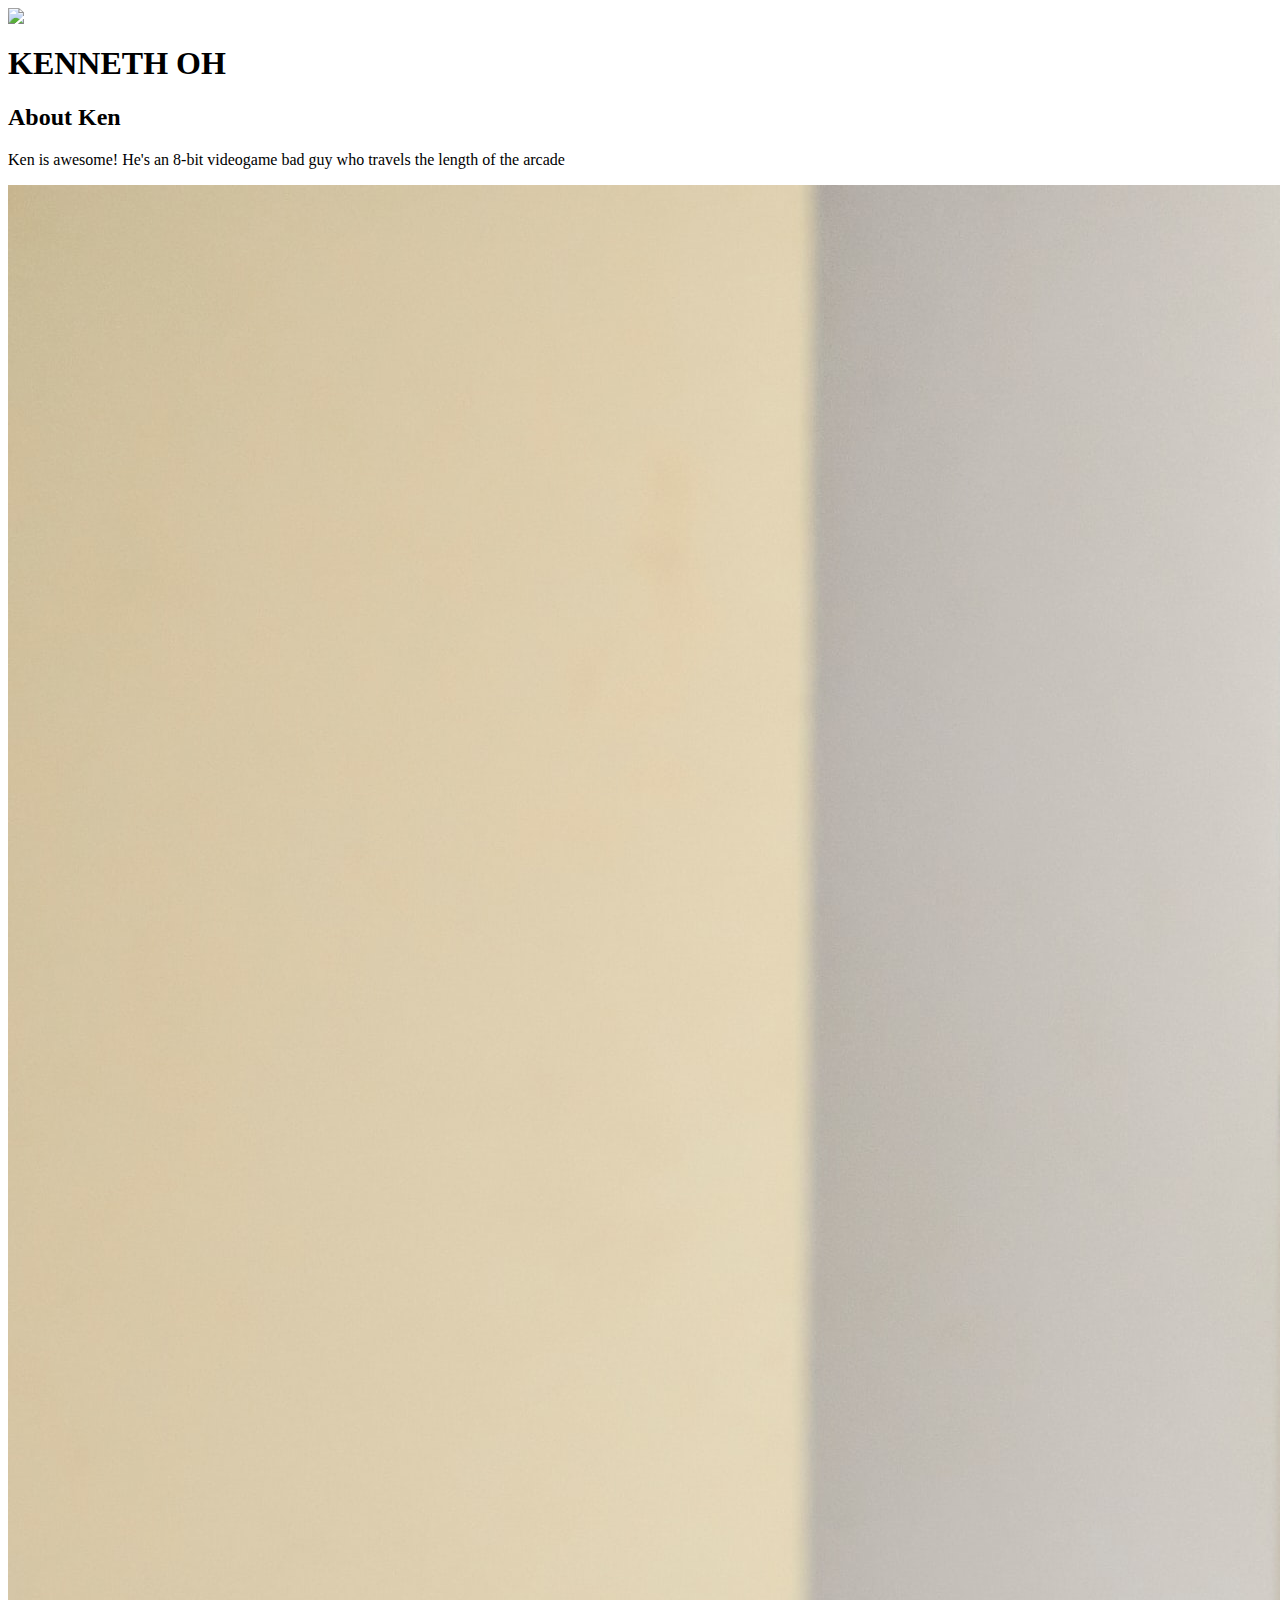
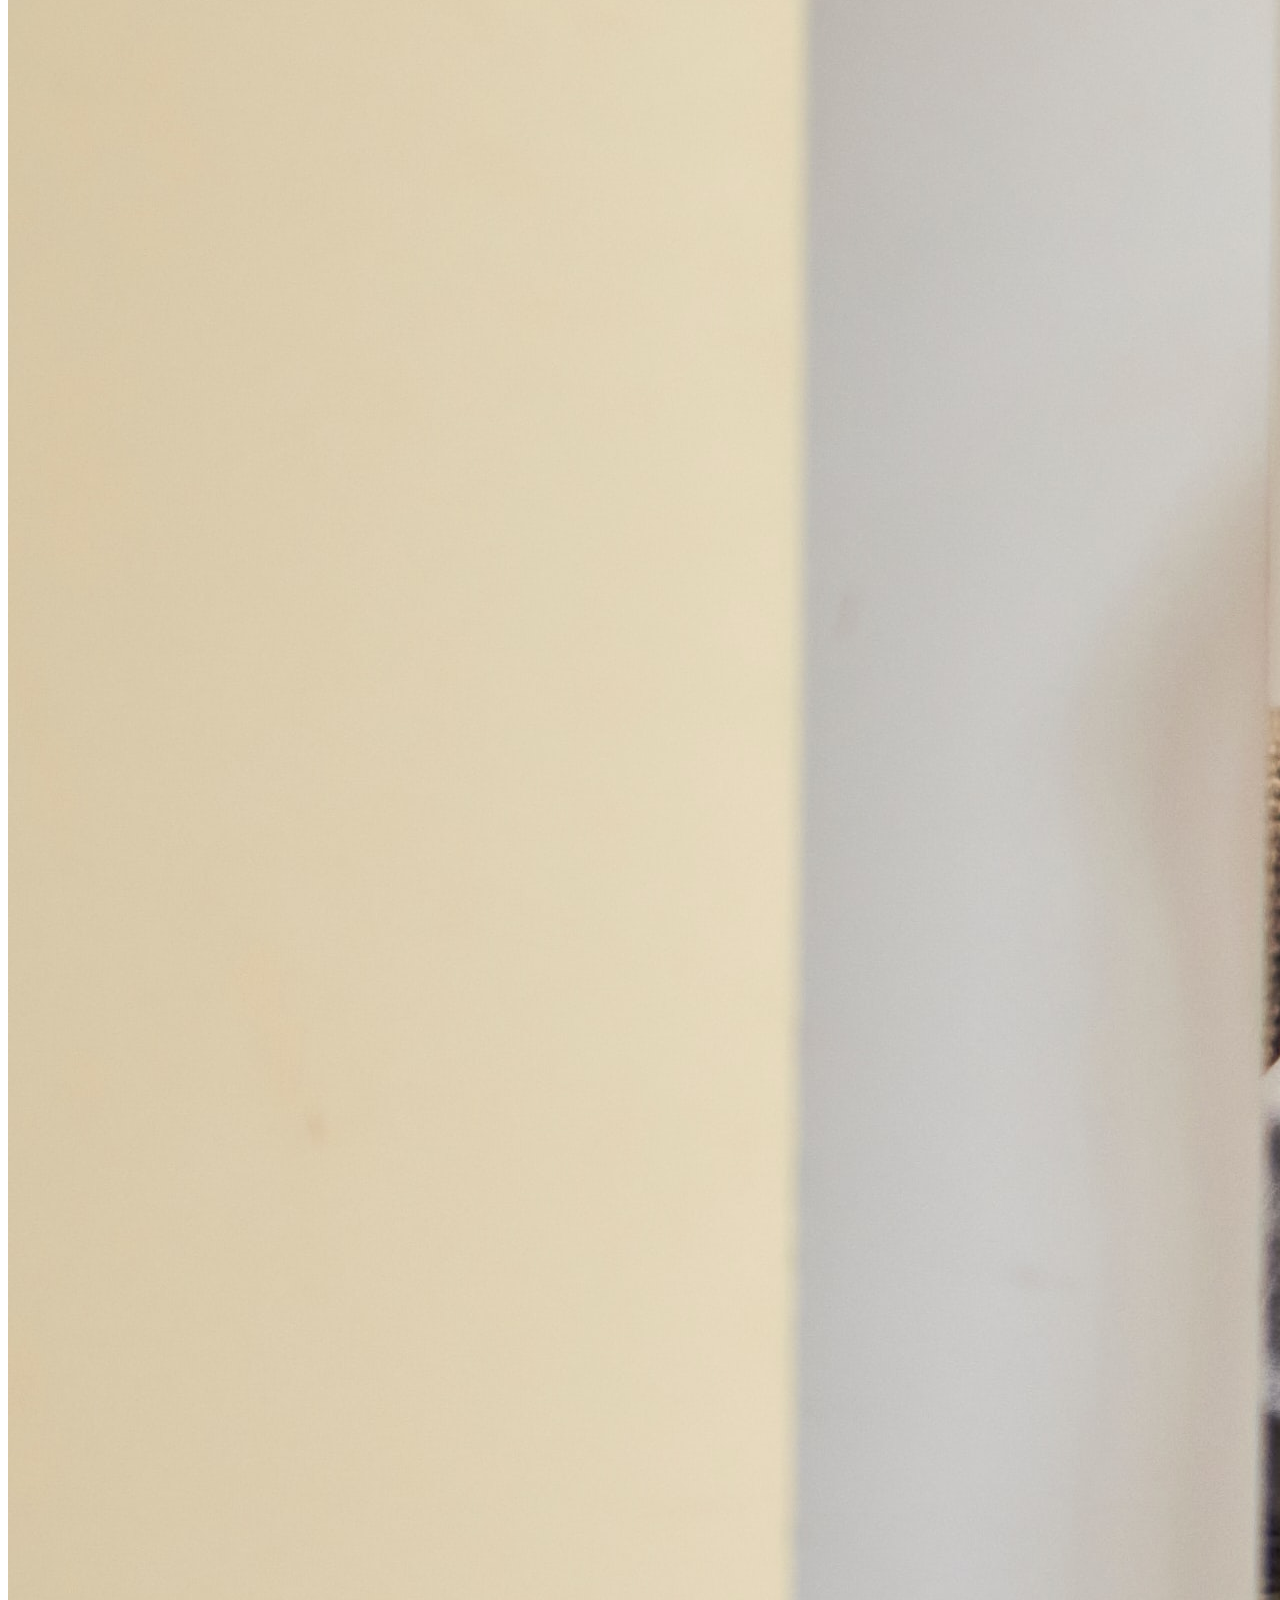
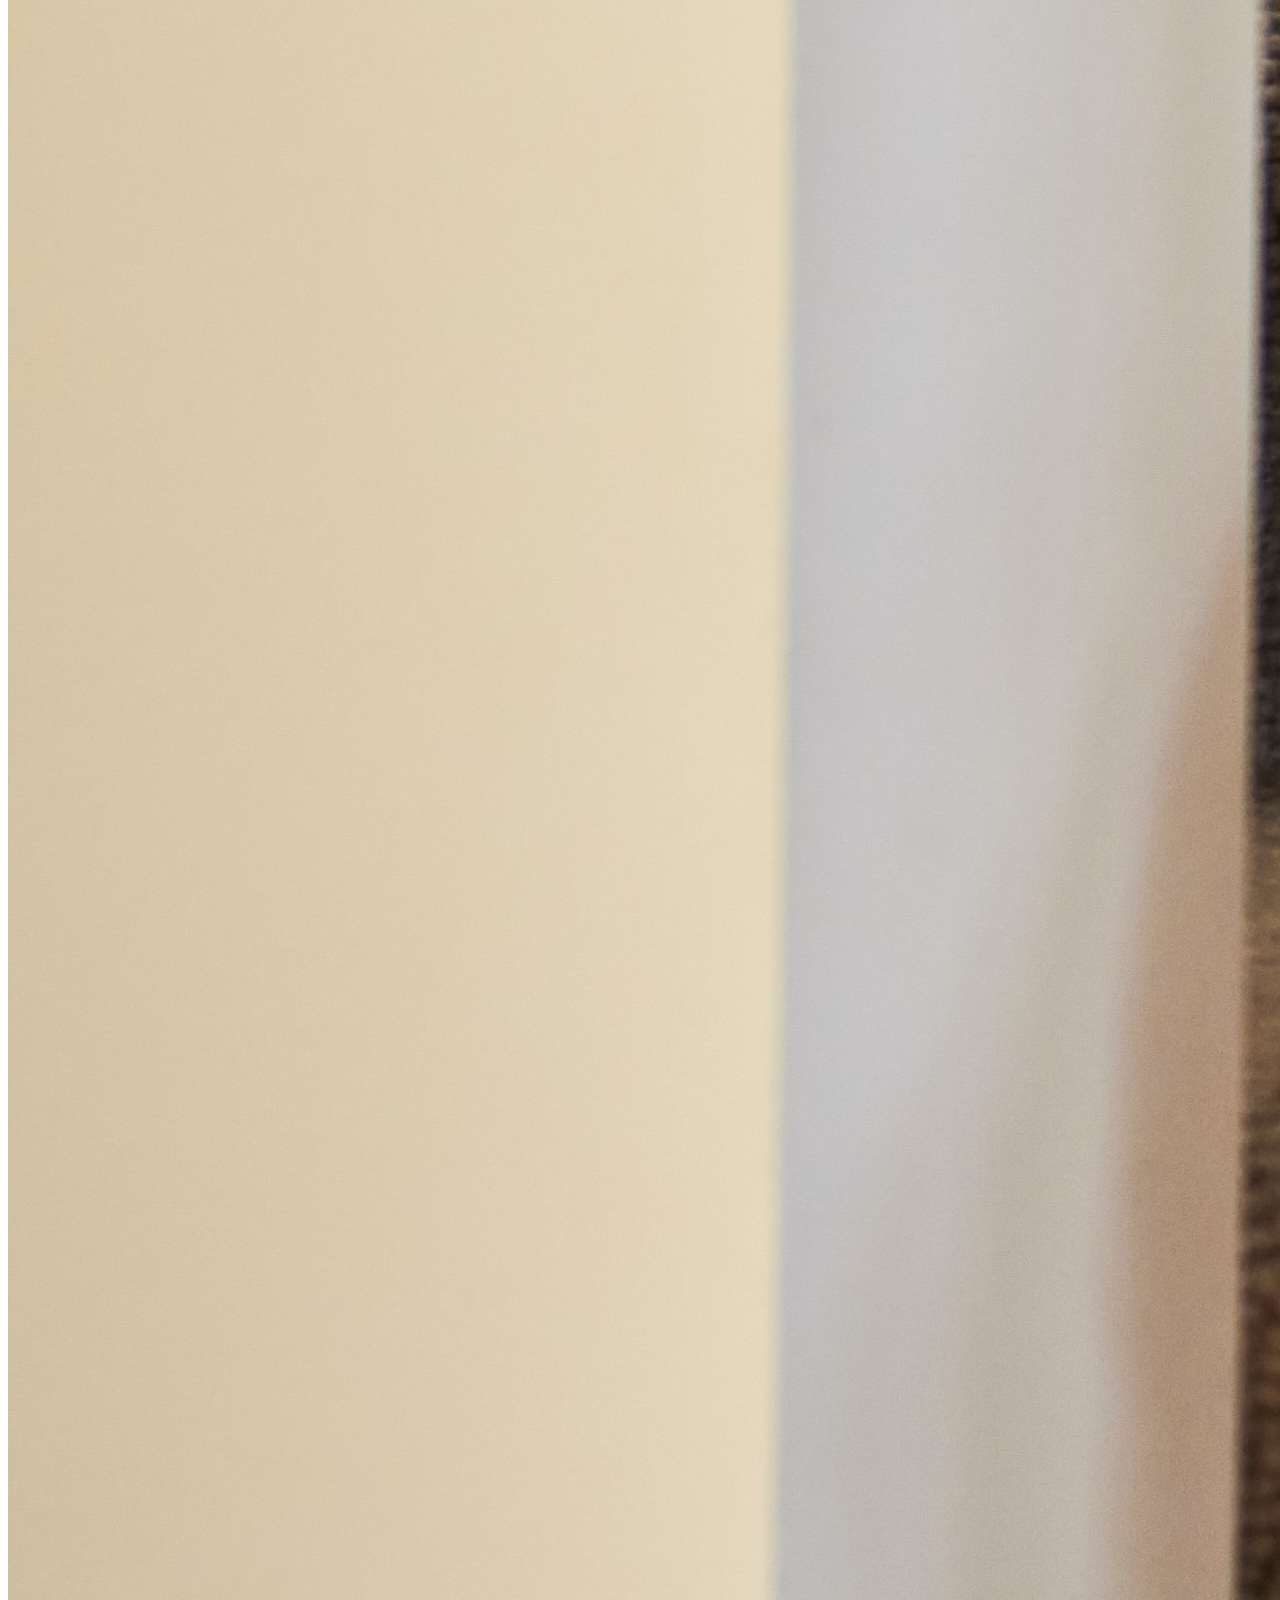
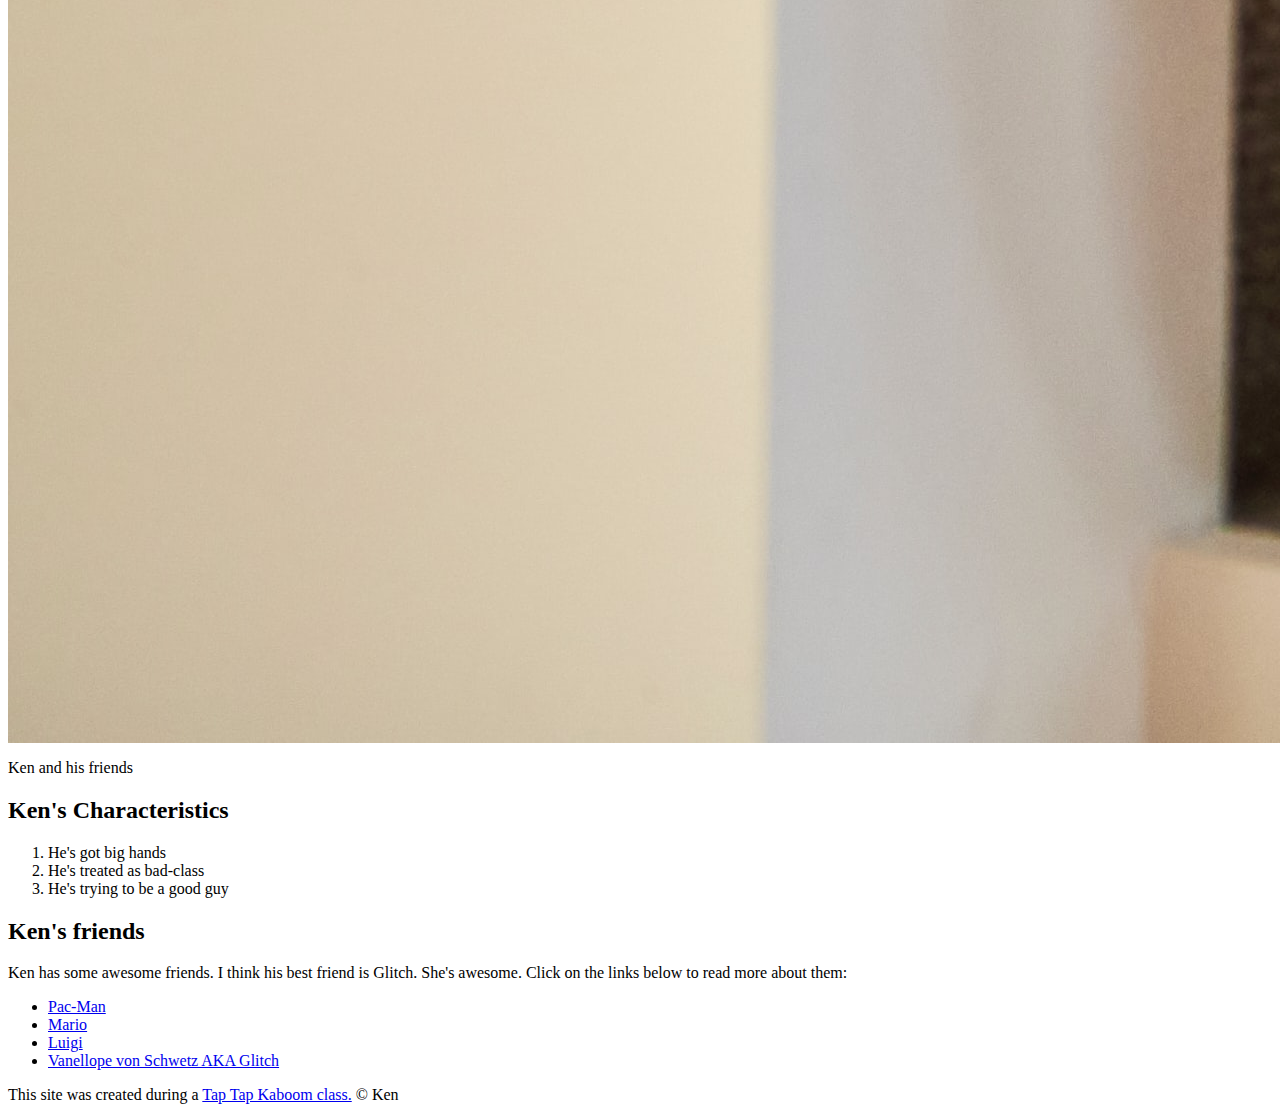
==== index.html @ ffb616e9 "added our character index.html" ====
<!GOCTYPE <!DOCTYPE html>
<html>
  <head>

    <title>KENNETH OH</title>
    <link rel="icon" href="img/ken_avatar.jpg">
  </head>
  <body>
      <!-- header element -->
      <header>
        <img src="img/ken_avatar.jpg">
        <h1>KENNETH OH</h1>
      </header>

      <!-- main element -->
      <main>
        <h2>About Ken</h2>
        <p>Ken is awesome! He's an 8-bit videogame bad guy who travels the length of the arcade</p>
        <img src="img/ken_big.jpg">
        <p>Ken and his friends</p>


        <!-- Characteristics -->
        <h2>Ken's Characteristics</h2>
        <ol>
          <li>He's got big hands</li>
          <li>He's treated as bad-class</li>
          <li>He's trying to be a good guy</li>
        </ol>

        <!-- Friends -->
        <h2>Ken's friends</h2>
        <p>Ken has some awesome friends. I think his best friend is Glitch. She's awesome. Click on the links below to read more about them:</p>
        <ul>
          <li><a target="_blank" href="https://unsplash.com/photos/By-tZImt0Ms">Pac-Man</a></li>
          <li><a target="_blank" href="https://unsplash.com/photos/2AsfYaYTbpI">Mario</a></li>
          <li><a target="_blank" href="https://en.wikipedia.org/wiki/Luigi">Luigi</a></li>
          <li><a target="_blank" href="https://disney.fandom.com/wiki/Vanellope_von_Schweetz">Vanellope von Schwetz AKA Glitch</a></li>
      </ul>
    </main>

    <!-- Footer element -->
    <footer>
      <p>This site was created during a <a target="_blank" href="https://taptapkaboom.com">Tap Tap Kaboom class.</a> &copy; Ken </p>
    </footer>
  </body>
</html>
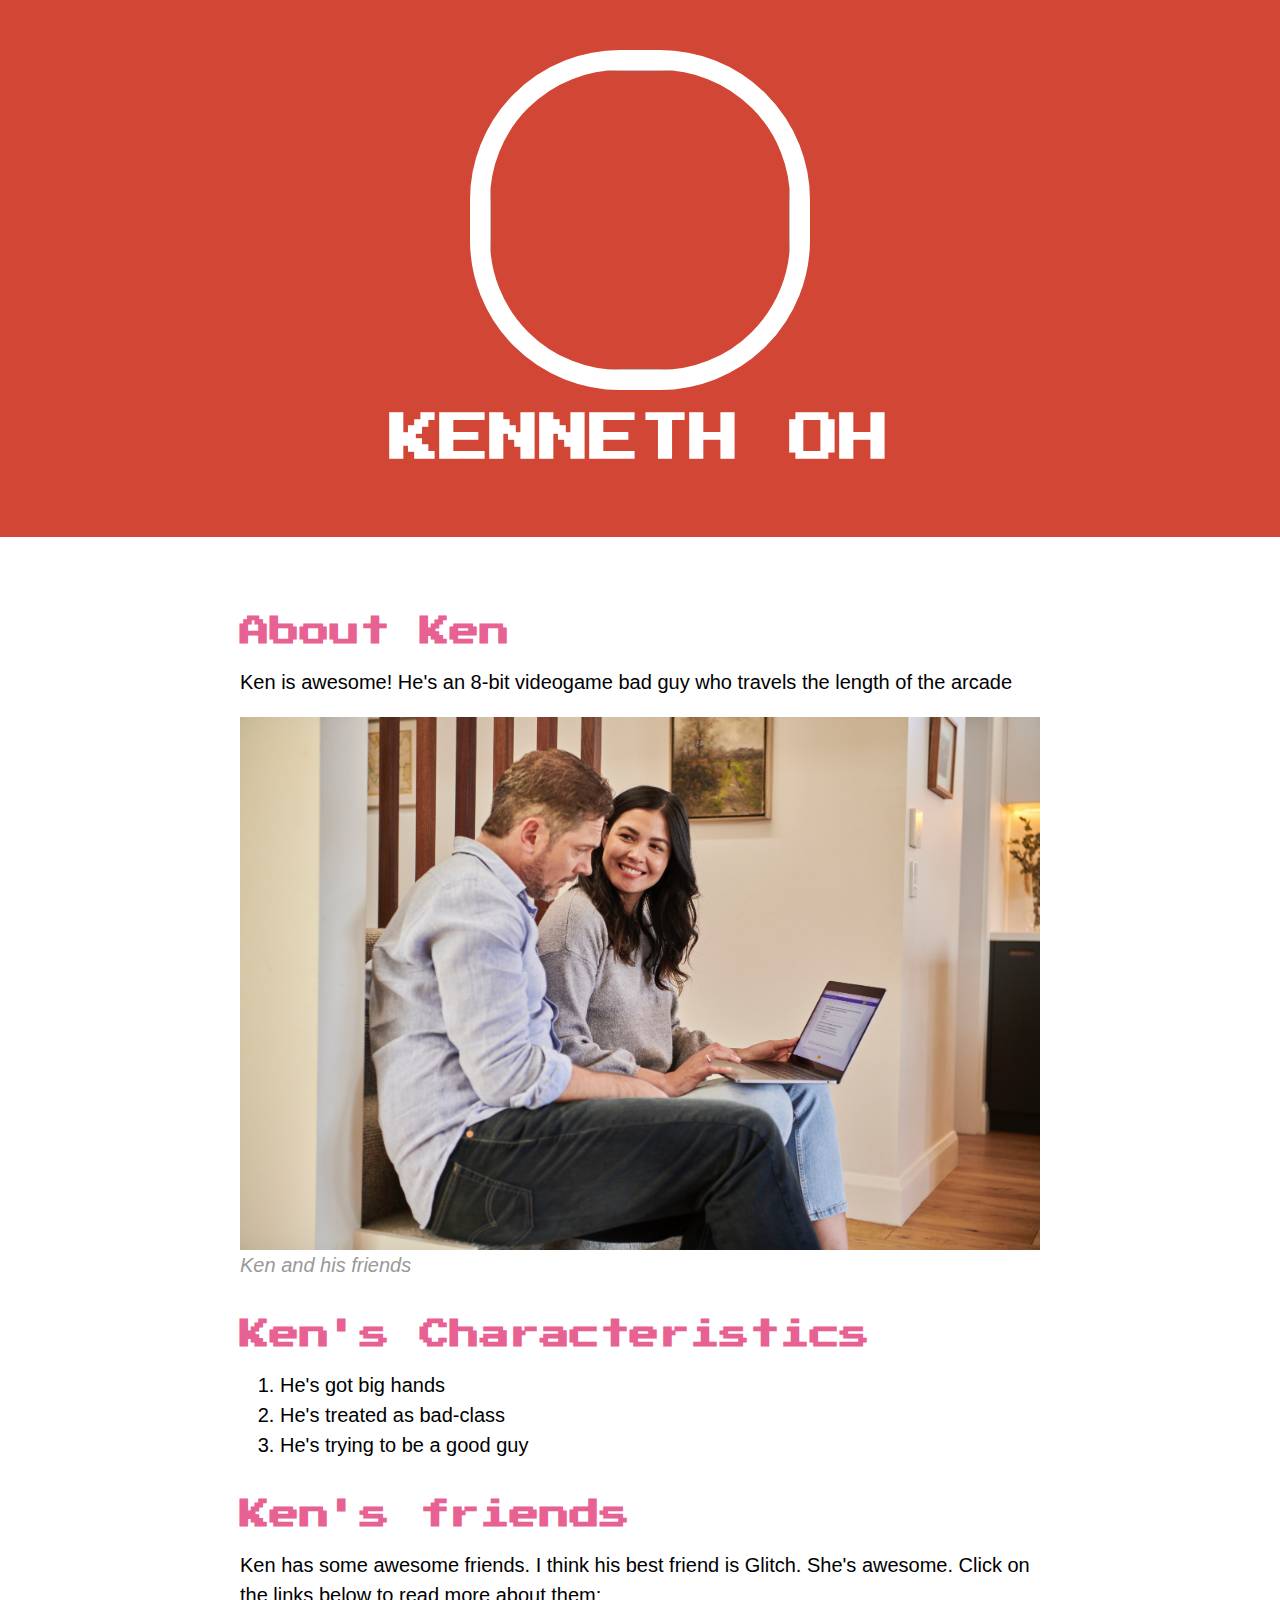
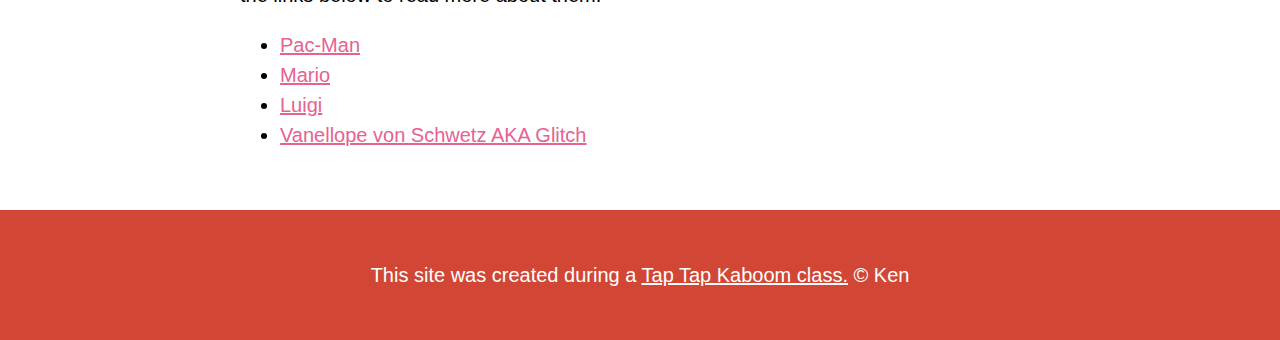
==== commit ca1119bd: "Wrote the CSS for our character's website and changed some HTML" ====
--- a/index.html
+++ b/index.html
@@ -4,6 +4,8 @@
 
     <title>KENNETH OH</title>
     <link rel="icon" href="img/ken_avatar.jpg">
+    <link rel="stylesheet" typee="text/css" href="css/hero.css">
+    <link href="https://fonts.googleapis.com/css2?family=Press+Start+2P&display=swap" rel="stylesheet">
   </head>
   <body>
       <!-- header element -->
@@ -17,7 +19,7 @@
         <h2>About Ken</h2>
         <p>Ken is awesome! He's an 8-bit videogame bad guy who travels the length of the arcade</p>
         <img src="img/ken_big.jpg">
-        <p>Ken and his friends</p>
+        <p class="caption">Ken and his friends</p>
 
 
         <!-- Characteristics -->
--- a/css/hero.css
+++ b/css/hero.css
@@ -0,0 +1,80 @@
+body{
+  margin: 0;
+  font-family: Helvetica, Arial, sans-serif;
+  font-size: 20px;
+  line-height: 30px
+}
+
+Header{
+  background-color: #d14635;
+  text-align: center;
+  padding-top: 50px;
+  padding-bottom: 50px;
+
+}
+
+h1, h2{
+  font-family: 'Press Start 2P', cursive;
+}
+
+header h1{
+  color: white;
+  font-size: 50px;
+
+}
+
+header img{
+  border-radius: 150px;
+  width: 300px;
+  border: 20px solid white;
+}
+
+main{
+  max-width: 800px;
+  margin: 20 auto;
+  padding: 20 20px;
+}
+
+main img{
+  max-width: 100%;
+}
+
+h2{
+  font-size: 30px;
+  color: #e76192;
+  margin: 40px 0 10px;
+}
+
+a{
+  color: #e76192;
+}
+a:hover{
+  color: white;
+  background-color: #483A94;
+}
+
+footer{
+  background-color: #d14635;
+  text-align: center;
+  color: white;
+  padding: 50px
+}
+
+footer p{
+  margin: 0;
+}
+
+footer a{
+  color: white;
+}
+
+footer a:hover{
+  opacity: .5;
+  background-color: transparent;
+}
+
+p.caption{
+  color: #999999;
+  font-style: italic;
+  margin-top: 0px;
+}
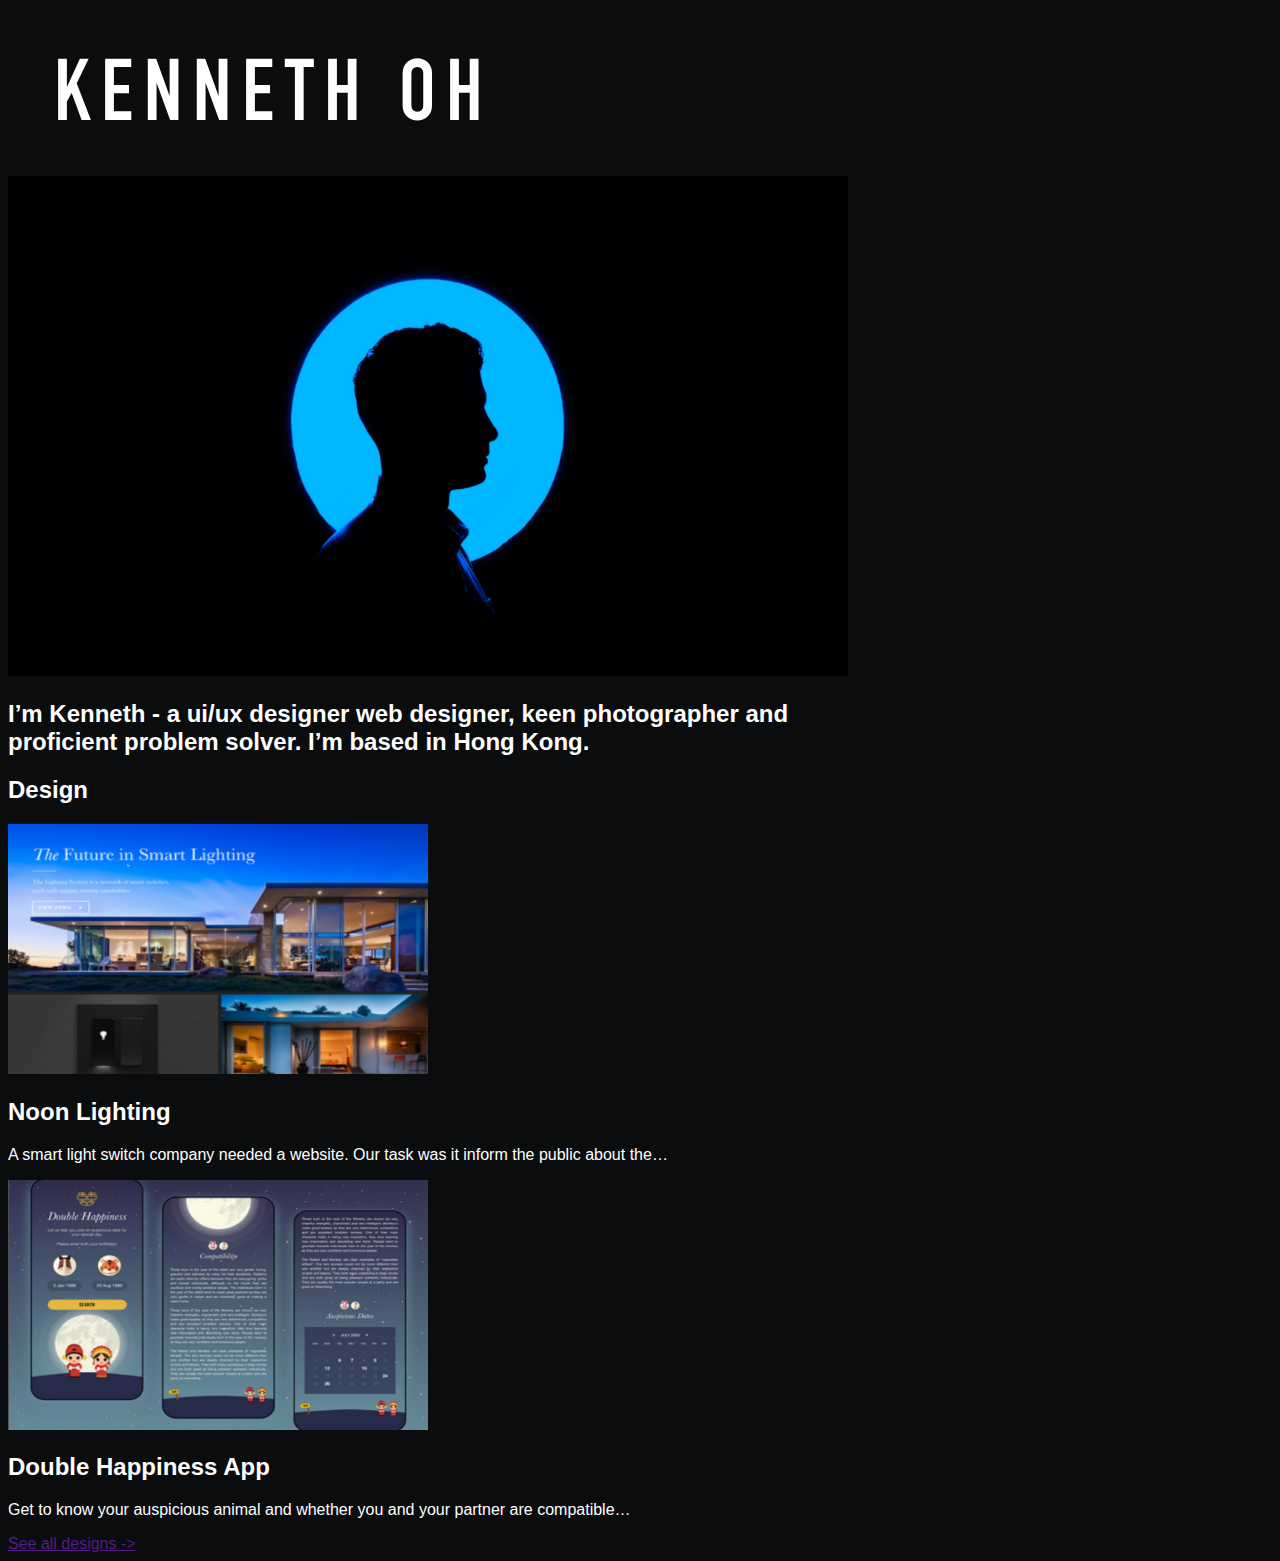
==== commit 89131f63: "rehaul" ====
--- a/index.html
+++ b/index.html
@@ -1,49 +1,44 @@
-<!GOCTYPE <!DOCTYPE html>
+<!DOCTYPE html>
 <html>
   <head>
 
-    <title>KENNETH OH</title>
-    <link rel="icon" href="img/ken_avatar.jpg">
-    <link rel="stylesheet" typee="text/css" href="css/hero.css">
-    <link href="https://fonts.googleapis.com/css2?family=Press+Start+2P&display=swap" rel="stylesheet">
+    <title>KJOH</title>
+    <link rel="icon" href="img/title.png">
+    <link rel="stylesheet" typee="text/css" href="css/kjoh.css">
   </head>
   <body>
-      <!-- header element -->
-      <header>
-        <img src="img/ken_avatar.jpg">
-        <h1>KENNETH OH</h1>
-      </header>
 
-      <!-- main element -->
-      <main>
-        <h2>About Ken</h2>
-        <p>Ken is awesome! He's an 8-bit videogame bad guy who travels the length of the arcade</p>
-        <img src="img/ken_big.jpg">
-        <p class="caption">Ken and his friends</p>
+    <!-- header element -->
+    <header>
+      <img src="img/title.png">
+    </header>
+
+    <main>
+      <img width="840" height="500" src="img/ken-avatar.jpg">
+      <h2>I’m Kenneth - a ui/ux designer web designer, keen photographer and proficient problem solver. I’m based in Hong Kong.</h2>
+
+      <!-- Work -->
+
+      <h2>Design</h2>
+      <img width="420" height="250" src="img/design1.png">
+      <h2>Noon Lighting</h2>
+      <p>A smart light switch company needed a website. Our task was it inform the public about the…</p>
+
+      <img width="420" height="250" src="img/design2.png">
+      <h2>Double Happiness App</h2>
+      <p>Get to know your  auspicious animal and whether you and your partner are compatible…</p>
+
+      <a target="_blank" href="">See all designs -></a>
 
 
-        <!-- Characteristics -->
-        <h2>Ken's Characteristics</h2>
-        <ol>
-          <li>He's got big hands</li>
-          <li>He's treated as bad-class</li>
-          <li>He's trying to be a good guy</li>
-        </ol>
 
-        <!-- Friends -->
-        <h2>Ken's friends</h2>
-        <p>Ken has some awesome friends. I think his best friend is Glitch. She's awesome. Click on the links below to read more about them:</p>
-        <ul>
-          <li><a target="_blank" href="https://unsplash.com/photos/By-tZImt0Ms">Pac-Man</a></li>
-          <li><a target="_blank" href="https://unsplash.com/photos/2AsfYaYTbpI">Mario</a></li>
-          <li><a target="_blank" href="https://en.wikipedia.org/wiki/Luigi">Luigi</a></li>
-          <li><a target="_blank" href="https://disney.fandom.com/wiki/Vanellope_von_Schweetz">Vanellope von Schwetz AKA Glitch</a></li>
-      </ul>
+
+
+
+
+
     </main>
 
-    <!-- Footer element -->
-    <footer>
-      <p>This site was created during a <a target="_blank" href="https://taptapkaboom.com">Tap Tap Kaboom class.</a> &copy; Ken </p>
-    </footer>
+
   </body>
 </html>
--- a/css/kjoh.css
+++ b/css/kjoh.css
@@ -0,0 +1,25 @@
+body{
+  background-color: #0B0C0D;
+  font-family: Helvetica, Arial, sans-serif;
+  font-size: 20px
+  line-height: 20px
+  padding-left: 50px
+}
+
+
+header{
+  padding-top: 50px;
+  padding-bottom: 50px;
+  padding-left: 50px;
+  padding-right: 50px;
+}
+
+h1, h2, p{
+  color: white
+}
+
+main{
+  max-width: 800px;
+  margin: 20 auto;
+  padding: 20 20px;
+}
